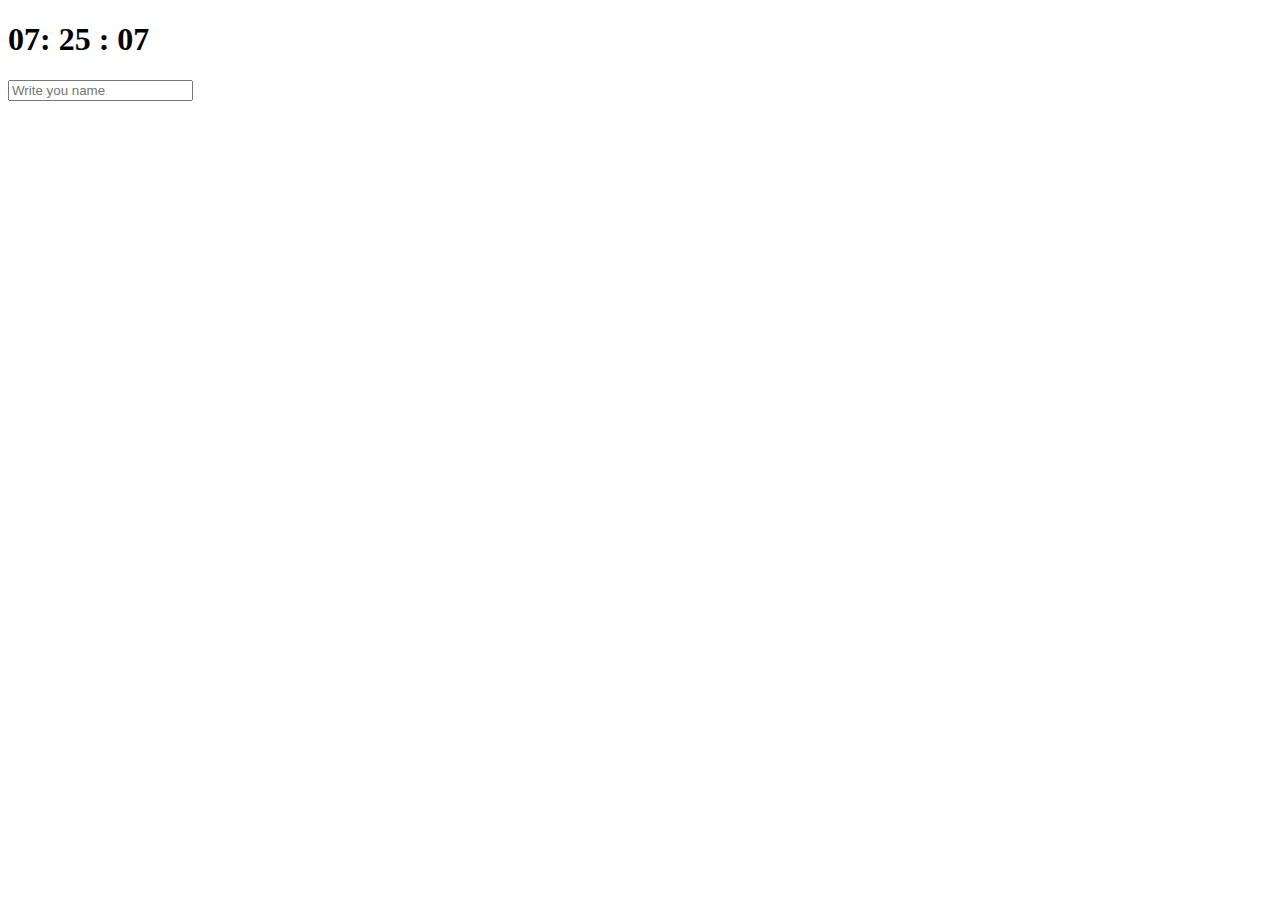
==== index.html @ 723784a2 "make greeting" ====
<!DOCTYPE html>
<html lang="en">
<head>
    <meta charset="UTF-8">
    <meta name="viewport" content="width=device-width, initial-scale=1.0">
    <meta http-equiv="X-UA-Compatible" content="ie=edge">
    <title>My monentum</title>
    <link rel="stylesheet" href="./styles/style.css">
</head>
<body>
<div class="content">
    <div class="js-clock">
        <h1 class="js-title">00:00:00</h1>
    </div>
    <form action="" class="js-form form">
        <input type="text" placeholder="Write you name">
    </form>
    <h2 class="js-greetings gretings"></h2>
</div>  
<script src="./scripts/clock.js"></script>
<script src="./scripts/greeting.js"></script>  
</body>
</html>
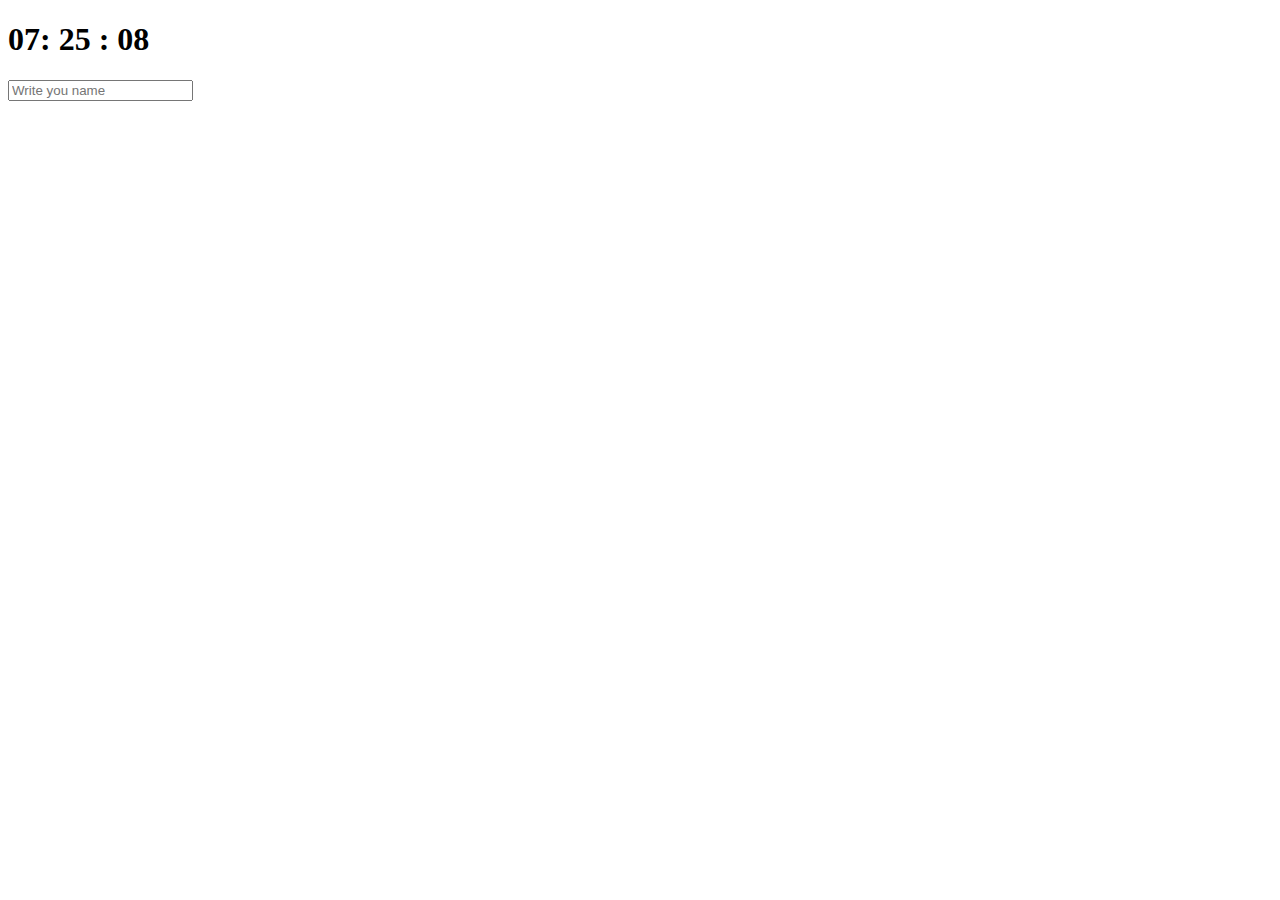
==== commit 5b65cc5b: "bug fix" ====
--- a/index.html
+++ b/index.html
@@ -15,7 +15,7 @@
     <form action="" class="js-form form">
         <input type="text" placeholder="Write you name">
     </form>
-    <h2 class="js-greetings gretings"></h2>
+    <h2 class="js-greetings greetings"></h2>
 </div>  
 <script src="./scripts/clock.js"></script>
 <script src="./scripts/greeting.js"></script>  
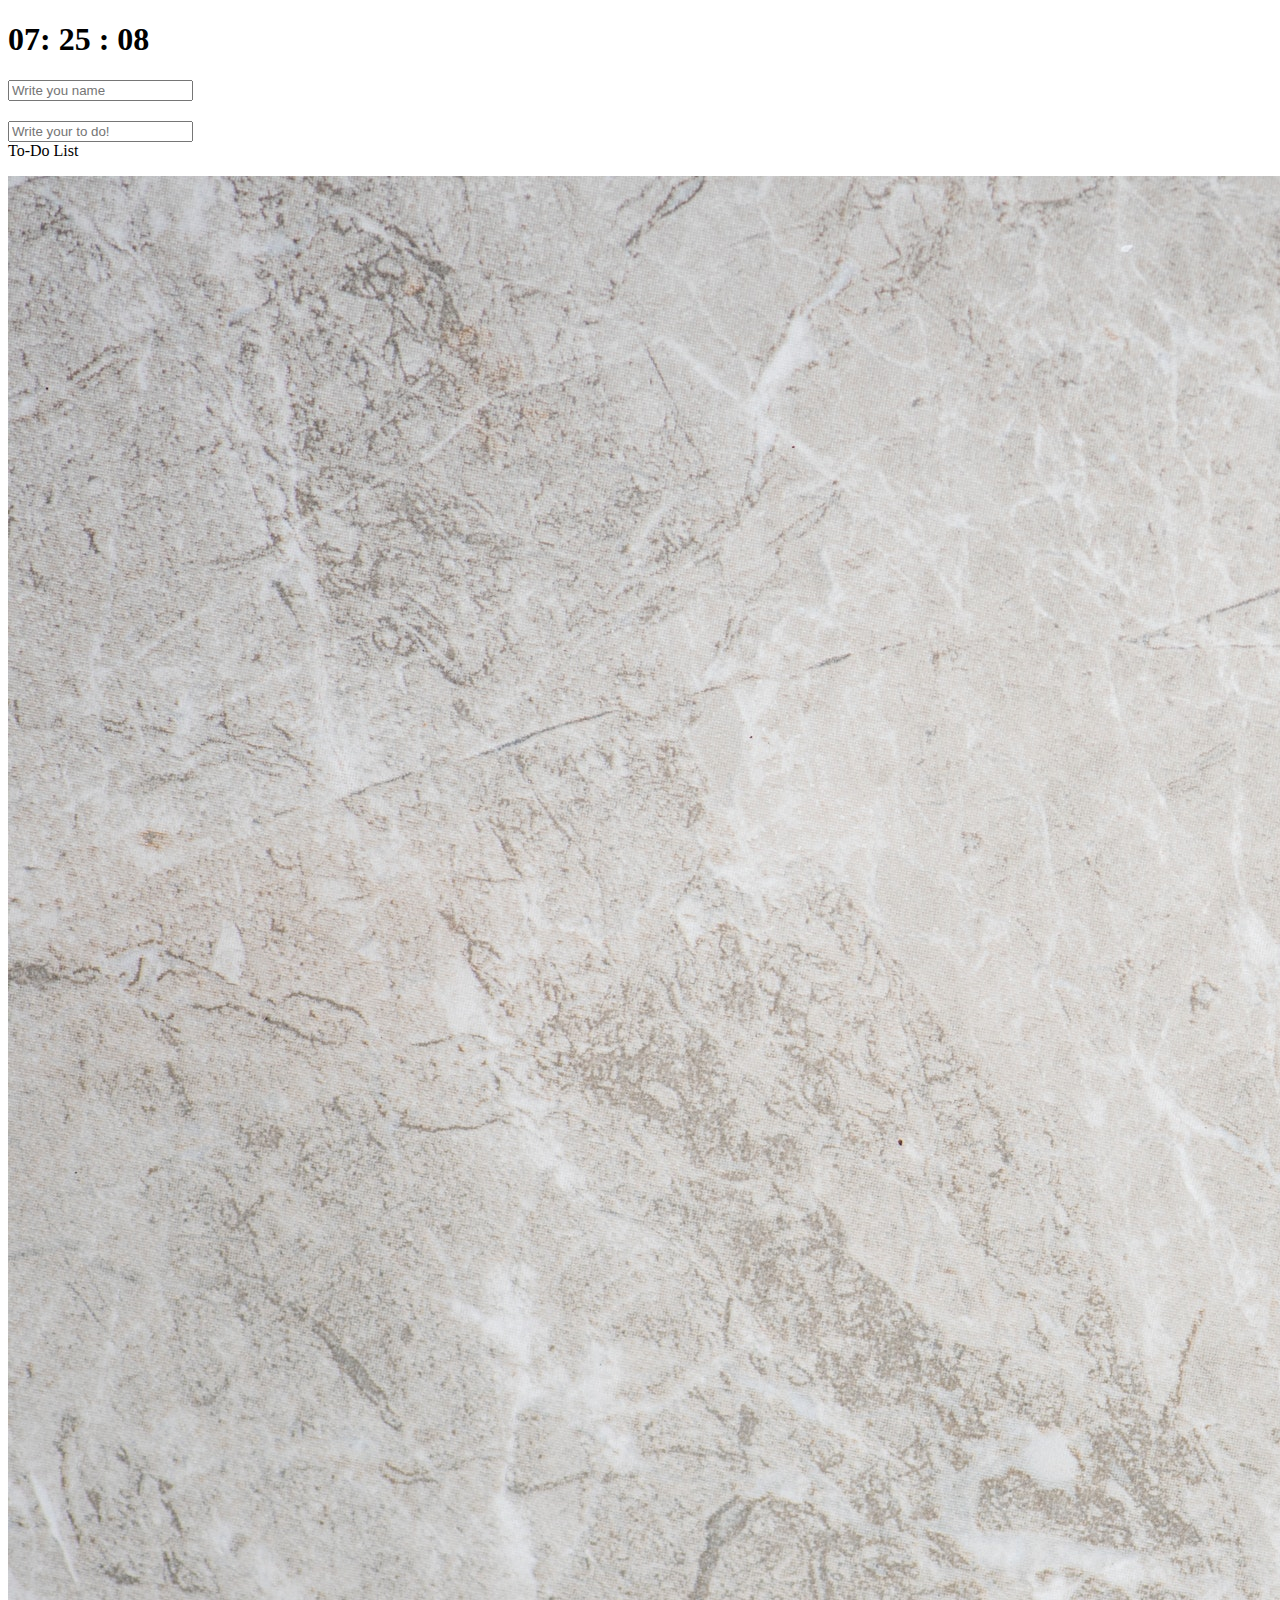
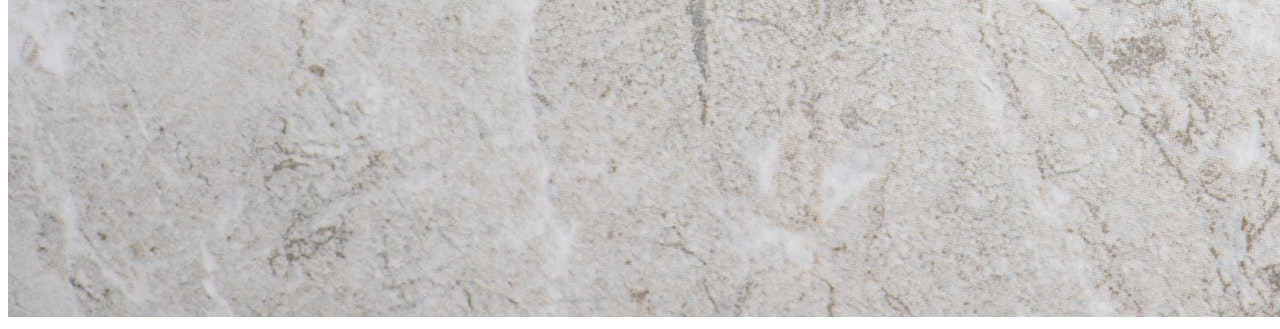
==== commit 95f2dfad: "make full" ====
--- a/index.html
+++ b/index.html
@@ -16,8 +16,16 @@
         <input type="text" placeholder="Write you name">
     </form>
     <h2 class="js-greetings greetings"></h2>
+    <form class="js-todoForm">
+        <input type="text" placeholder="Write your to do!">
+    </form>
+    <span class="toDo-span">To-Do List</span>
+    <ul class="js-toDoList"></ul>
 </div>  
 <script src="./scripts/clock.js"></script>
 <script src="./scripts/greeting.js"></script>  
+<script src="./scripts/todo.js"></script>
+<script src="./scripts/bg.js"></script>
+<script src="./scripts/weather.js"></script>
 </body>
 </html>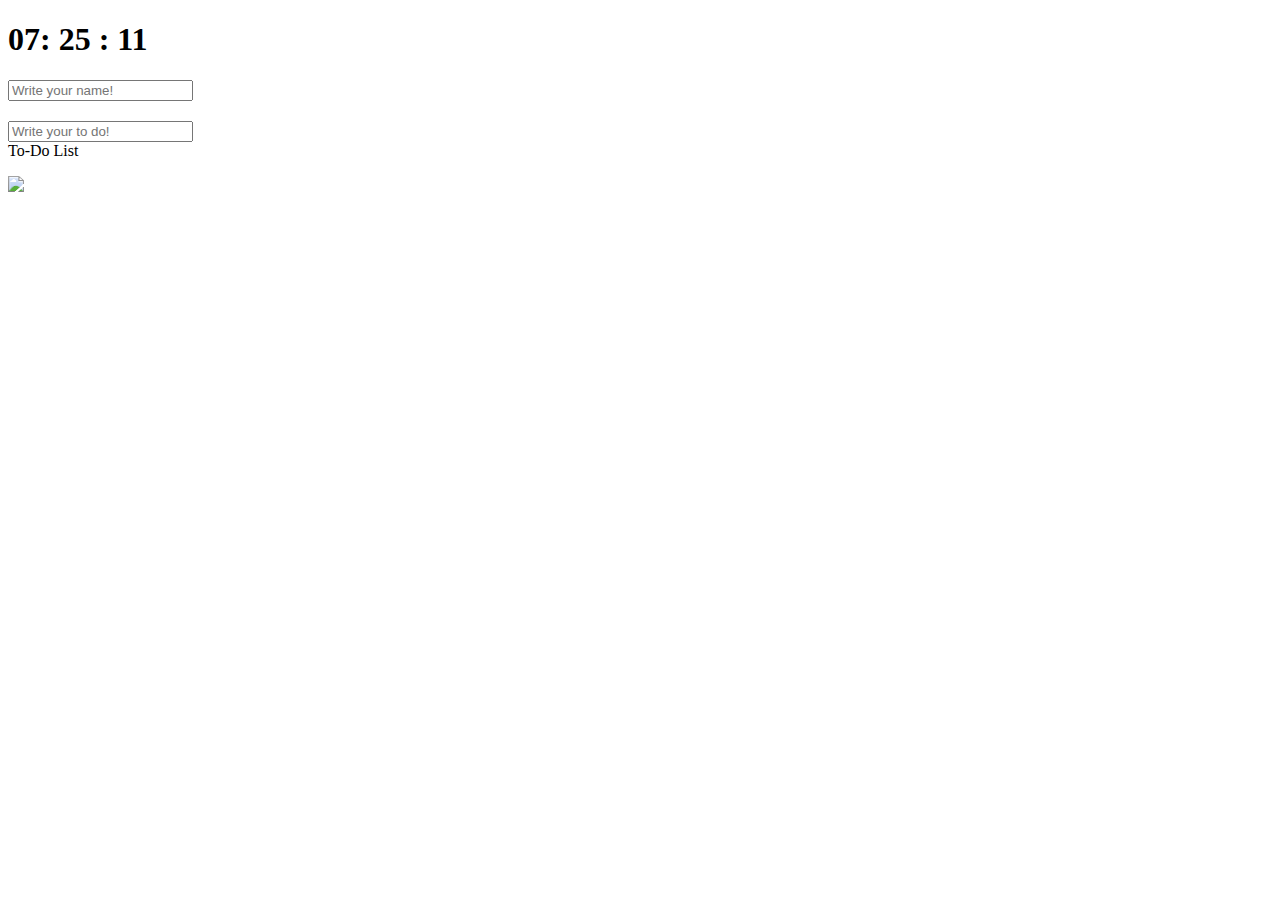
==== commit 28326d42: "Update to you page" ====
--- a/index.html
+++ b/index.html
@@ -8,15 +8,14 @@
     <link rel="stylesheet" href="./styles/style.css">
 </head>
 <body>
-<div class="content">
-    <div class="js-clock">
-        <h1 class="js-title">00:00:00</h1>
-    </div>
-    <form action="" class="js-form form">
-        <input type="text" placeholder="Write you name">
-    </form>
-    <h2 class="js-greetings greetings"></h2>
-    <form class="js-todoForm">
+    <div class="content">
+        <div class="js-clock">
+            <h1 class="js-title">00:00:00</h1>
+        </div>
+        <form class="js-form form">
+            <input type="text" placeholder="Write your name!">
+        </form>
+        <h2 class="js-greetings greetings"></h2> <form class="js-todoForm">
         <input type="text" placeholder="Write your to do!">
     </form>
     <span class="toDo-span">To-Do List</span>
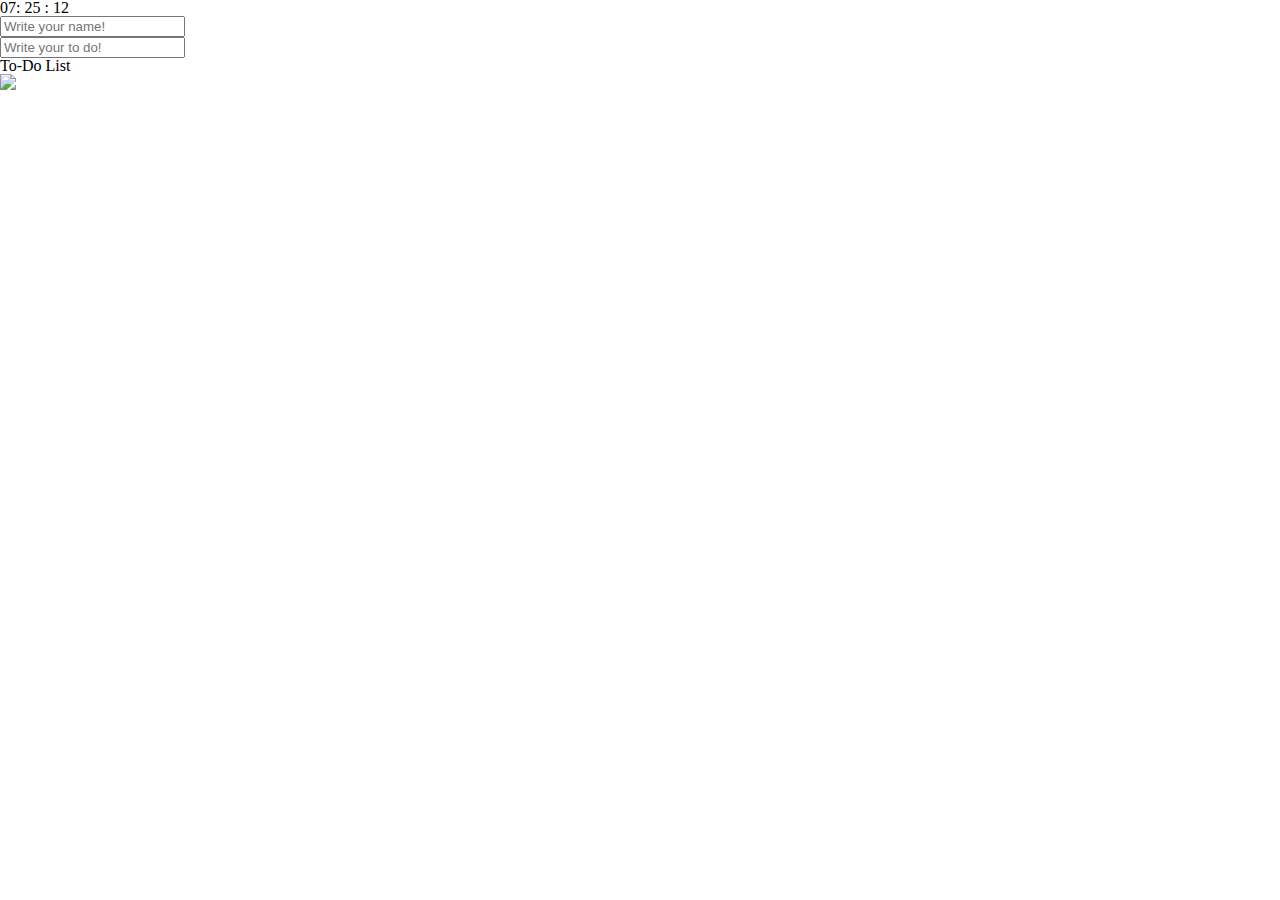
==== commit fb5dbaf0: "update html" ====
--- a/index.html
+++ b/index.html
@@ -6,6 +6,7 @@
     <meta http-equiv="X-UA-Compatible" content="ie=edge">
     <title>My monentum</title>
     <link rel="stylesheet" href="./styles/style.css">
+    <link rel="stylesheet" href="./styles/reset.css">
 </head>
 <body>
     <div class="content">
@@ -21,6 +22,7 @@
     <span class="toDo-span">To-Do List</span>
     <ul class="js-toDoList"></ul>
 </div>  
+<span class="js-weather"></span>
 <script src="./scripts/clock.js"></script>
 <script src="./scripts/greeting.js"></script>  
 <script src="./scripts/todo.js"></script>
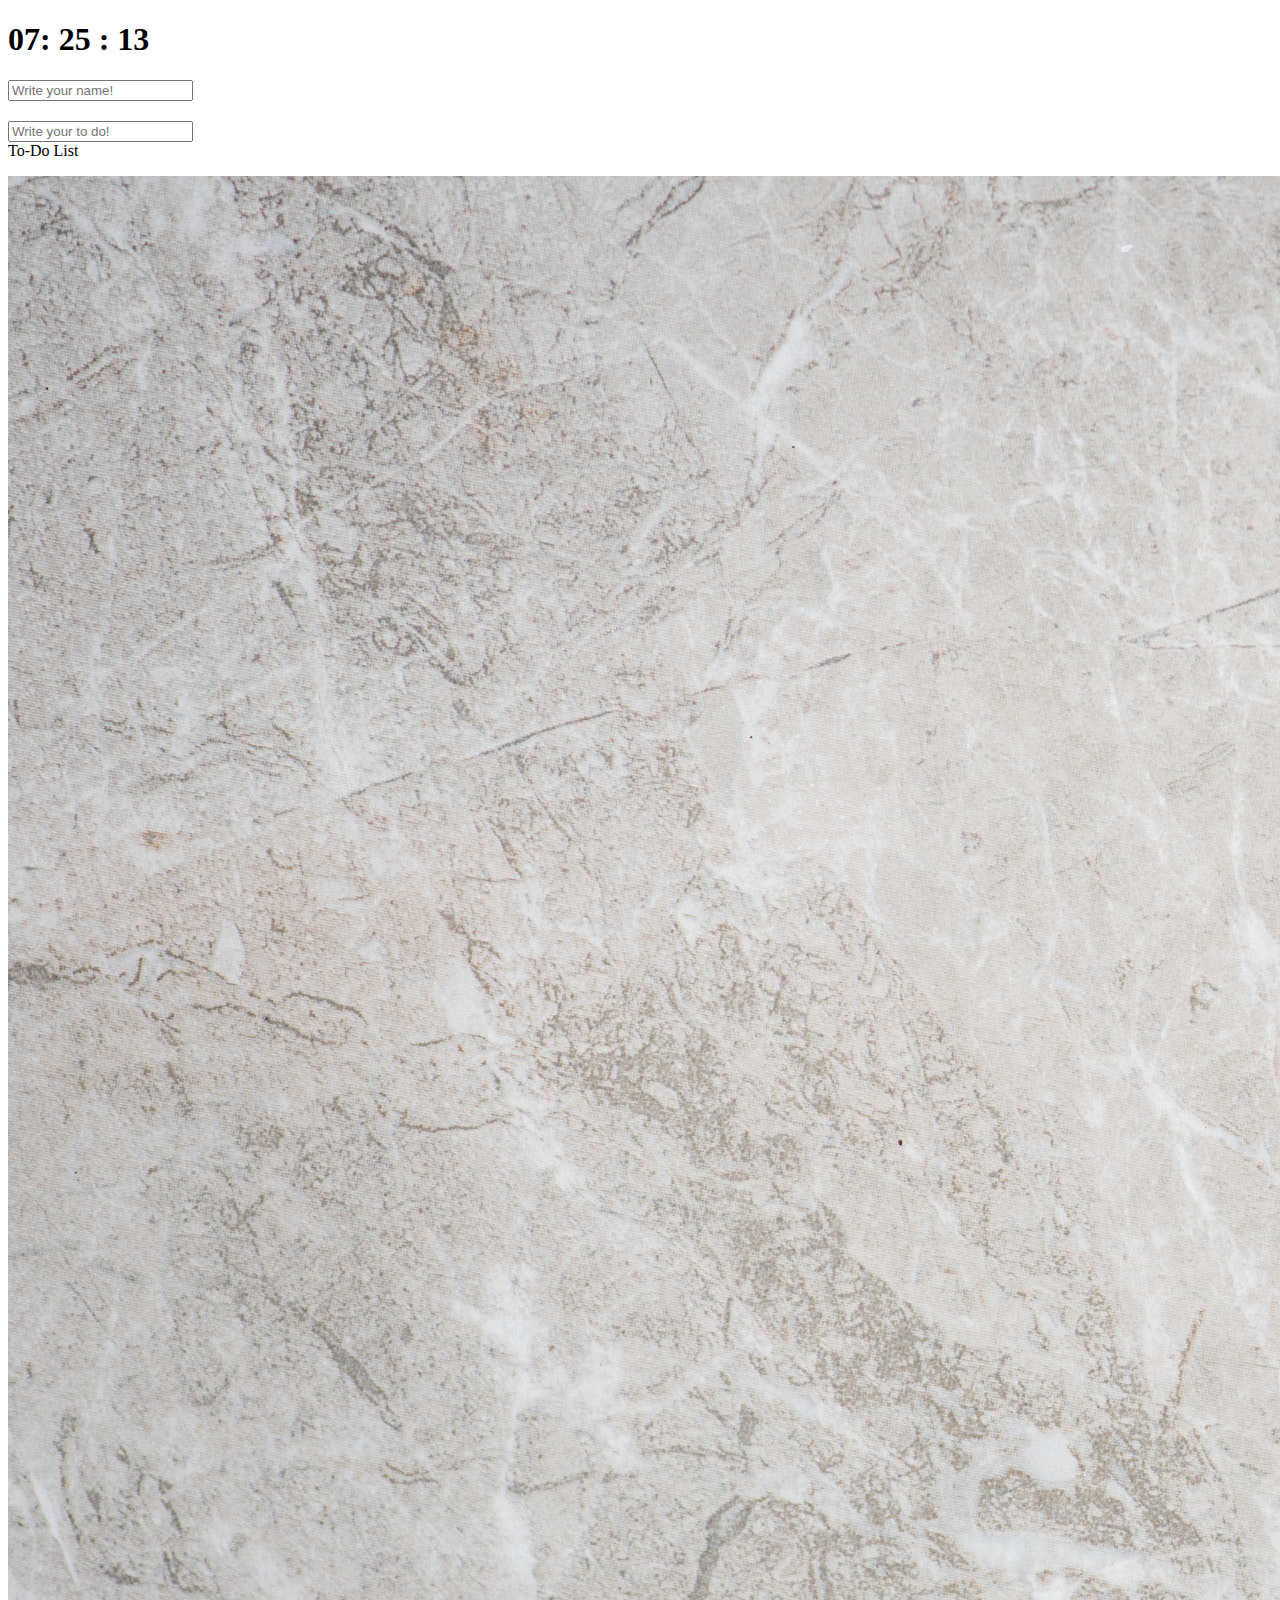
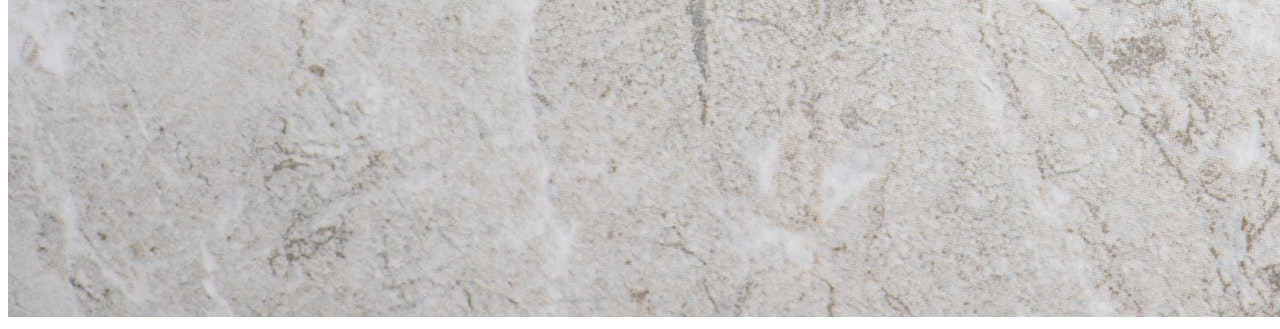
==== commit f9d64fb3: "Update index.html" ====
--- a/index.html
+++ b/index.html
@@ -6,7 +6,6 @@
     <meta http-equiv="X-UA-Compatible" content="ie=edge">
     <title>My monentum</title>
     <link rel="stylesheet" href="./styles/style.css">
-    <link rel="stylesheet" href="./styles/reset.css">
 </head>
 <body>
     <div class="content">
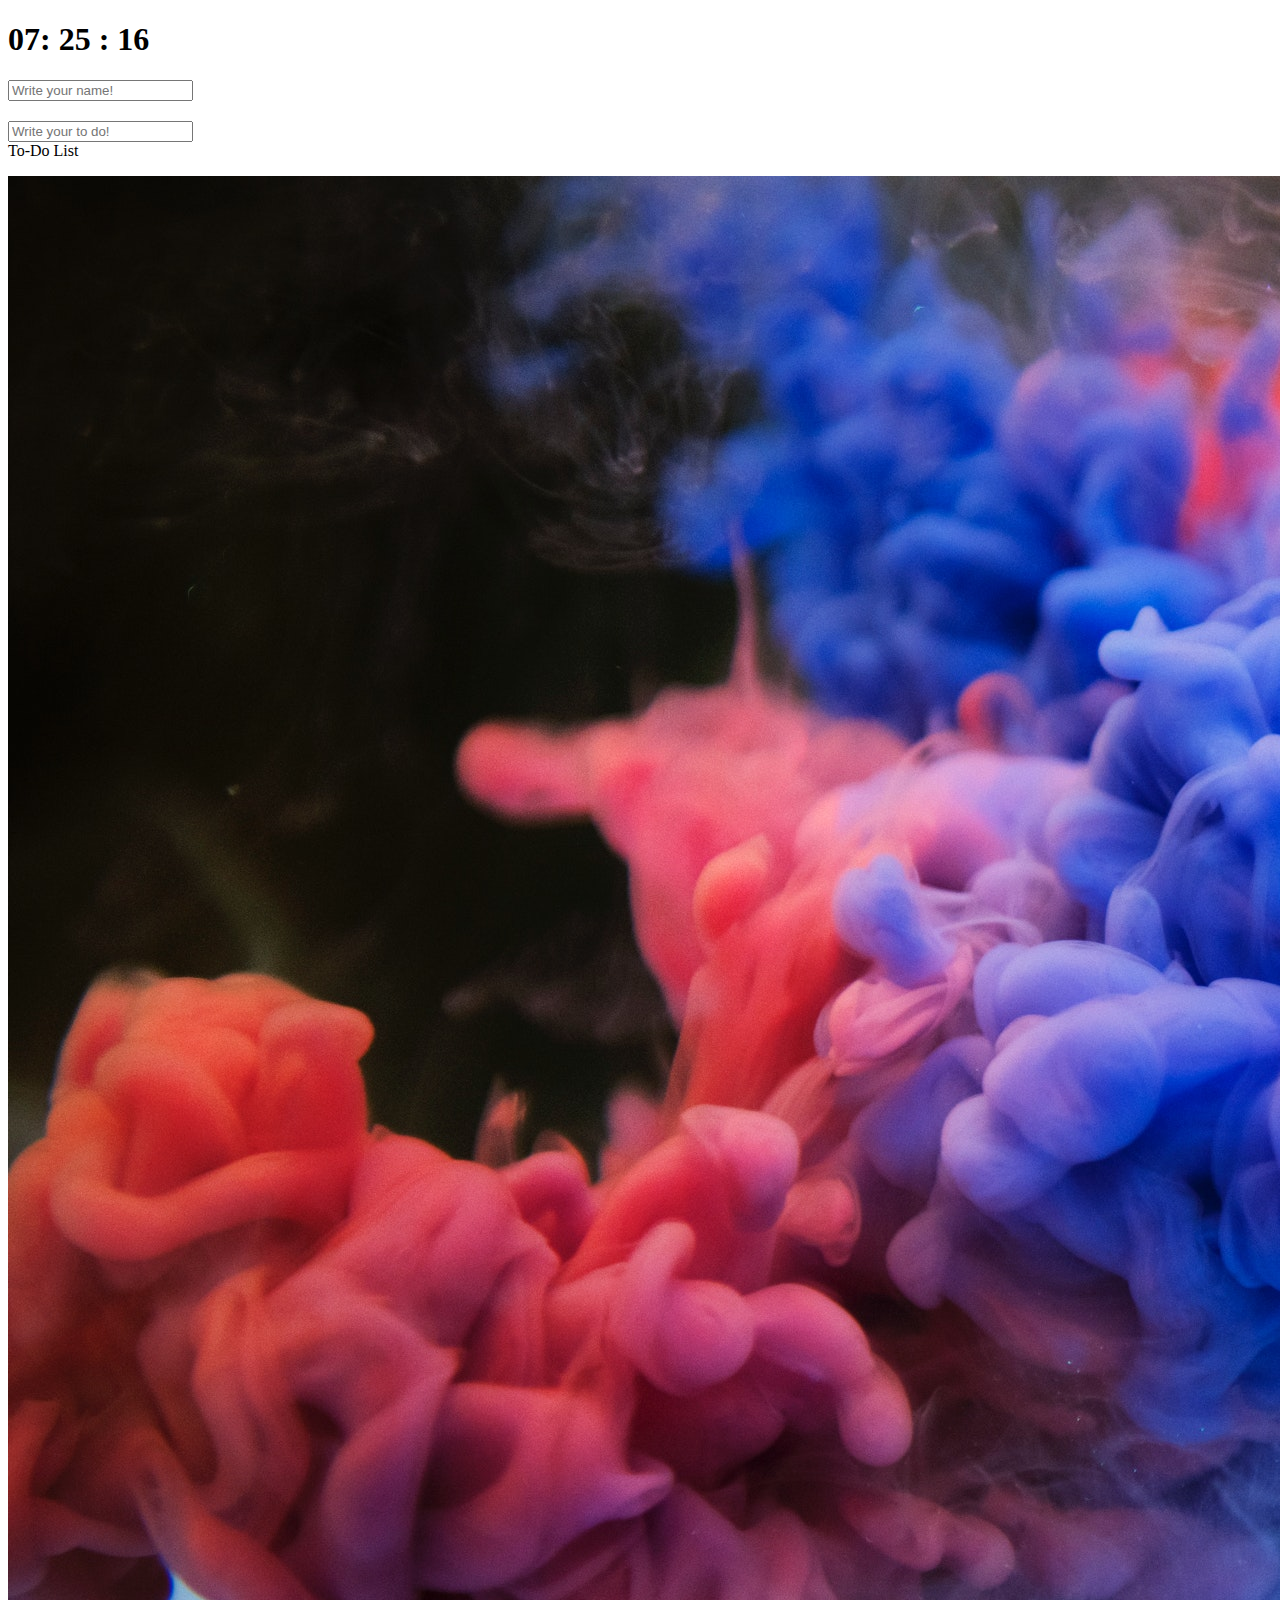
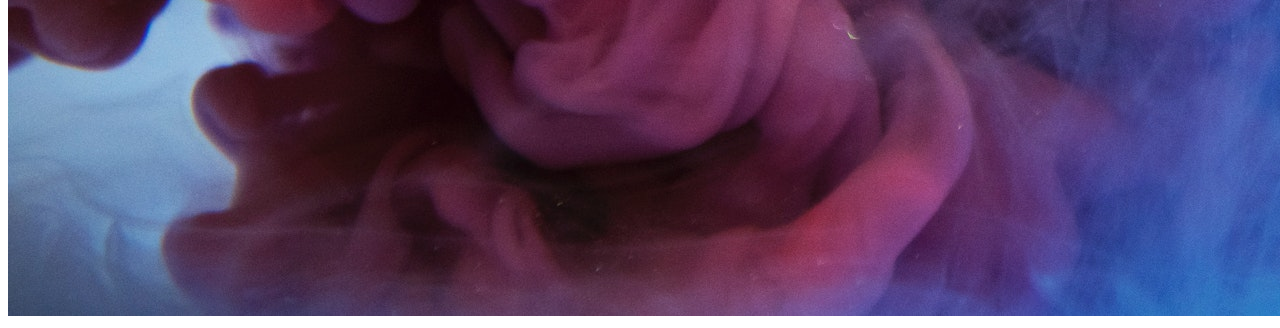
==== commit 668f855b: "update" ====
--- a/index.html
+++ b/index.html
@@ -21,11 +21,11 @@
     <span class="toDo-span">To-Do List</span>
     <ul class="js-toDoList"></ul>
 </div>  
-<span class="js-weather"></span>
+
 <script src="./scripts/clock.js"></script>
 <script src="./scripts/greeting.js"></script>  
 <script src="./scripts/todo.js"></script>
 <script src="./scripts/bg.js"></script>
-<script src="./scripts/weather.js"></script>
+
 </body>
 </html>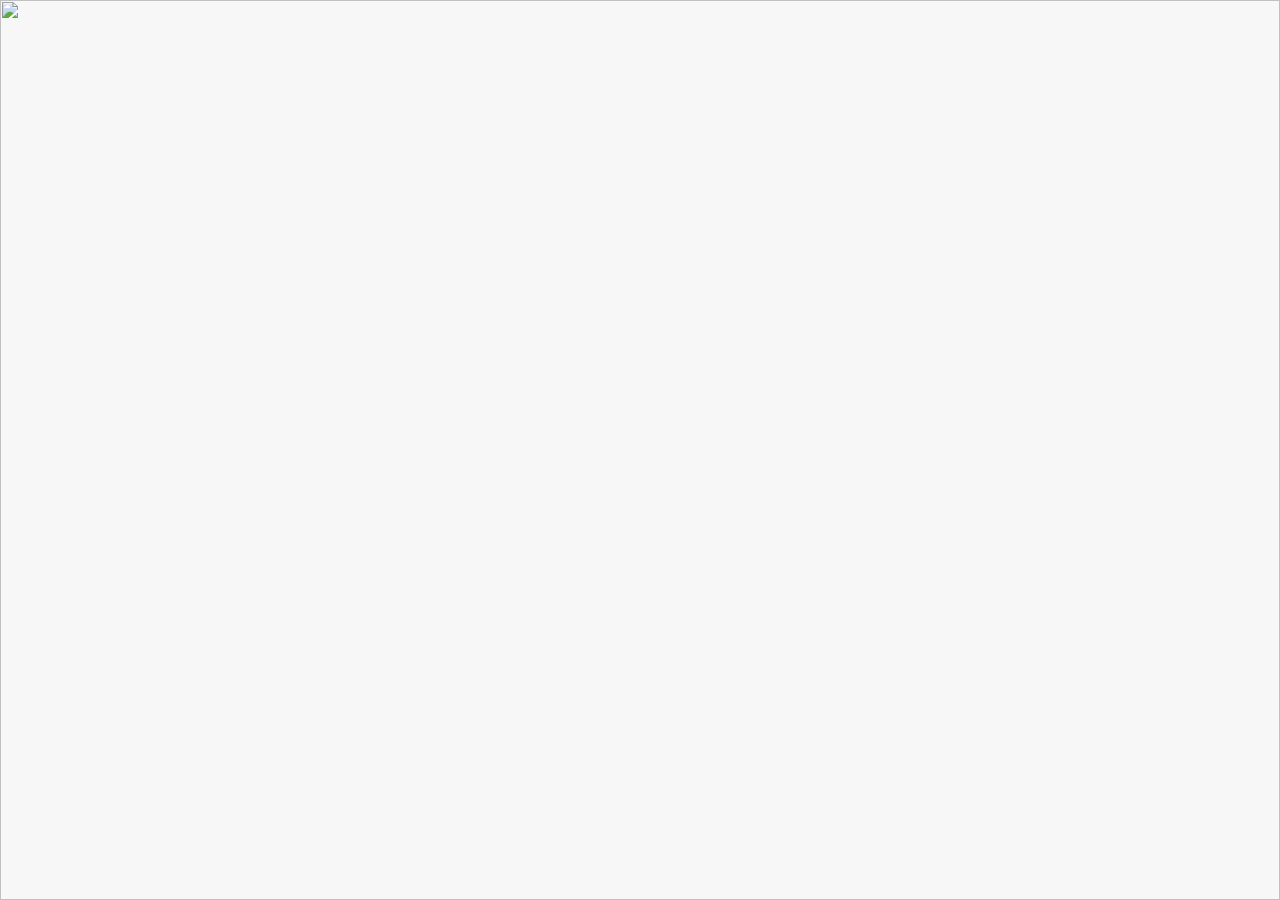
==== commit d1a579d4: "Update to JS" ====
--- a/index.html
+++ b/index.html
@@ -5,7 +5,7 @@
     <meta name="viewport" content="width=device-width, initial-scale=1.0">
     <meta http-equiv="X-UA-Compatible" content="ie=edge">
     <title>My monentum</title>
-    <link rel="stylesheet" href="./styles/style.css">
+    <link rel="stylesheet" href="./styles/styles.css">
 </head>
 <body>
     <div class="content">
--- a/styles/styles.css
+++ b/styles/styles.css
@@ -0,0 +1,91 @@
+@import 'reset.css';
+@import url('https://fonts.googleapis.com/css?family=Open+Sans:400,600');
+
+body {
+    background-color: #f7f7f7;
+    color: #f7f7f7;
+    width: 100%;
+    height: 100%;
+    position: absolute;
+    font-family: 'Open Sans';
+}
+
+.content {
+    position: absolute;
+    top: 50%;
+    left: 50%;
+    transform: translate(-50%, -50%);
+}
+
+.content form {
+    border: none;
+    border-bottom: 2px #f7f7f7 solid;
+    margin: 10px;
+}
+
+.content form input {
+    border: none;
+    background-color: transparent;
+    font-weight: 600;
+    font-size: 30px;
+    color: #f7f7f7;
+}
+.js-toDoList {
+    margin-top: 15px;
+}
+.js-toDoList li {
+    margin-bottom: 5px;
+}
+.content .js-clock .js-title {
+    font-size: 60px;
+}
+
+.content .js-greetings {
+    font-size: 30px;
+    margin: 10px;
+}
+.clicked {
+    color: #f7f7f7;
+}
+button {
+    margin-right: 5px;
+    border: none;
+    background-color: transparent;
+}
+span {
+    font-size: 20px;
+}
+.toDo-span {
+    font-size: 30px;
+    font-weight: 600;
+    color: #f7f7f7;
+    margin-top: 15px;
+    padding-left: 15px;
+}
+.form,
+.greetings {
+    display: none;
+}
+.showing {
+    display: block;
+}
+@keyframes fadeIn {
+    from {
+        opacity: 0;
+    }
+    to {
+        opacity: 1;
+    }
+}
+.bgImage {
+    position: fixed;
+    top: 0;
+    left: 0;
+    width: 100%;
+    height: 100%;
+    z-index: -1;
+    animation: fadeIn 0.5s linear;
+}
+::placeholder {
+    color: #f7f7f7;
+}